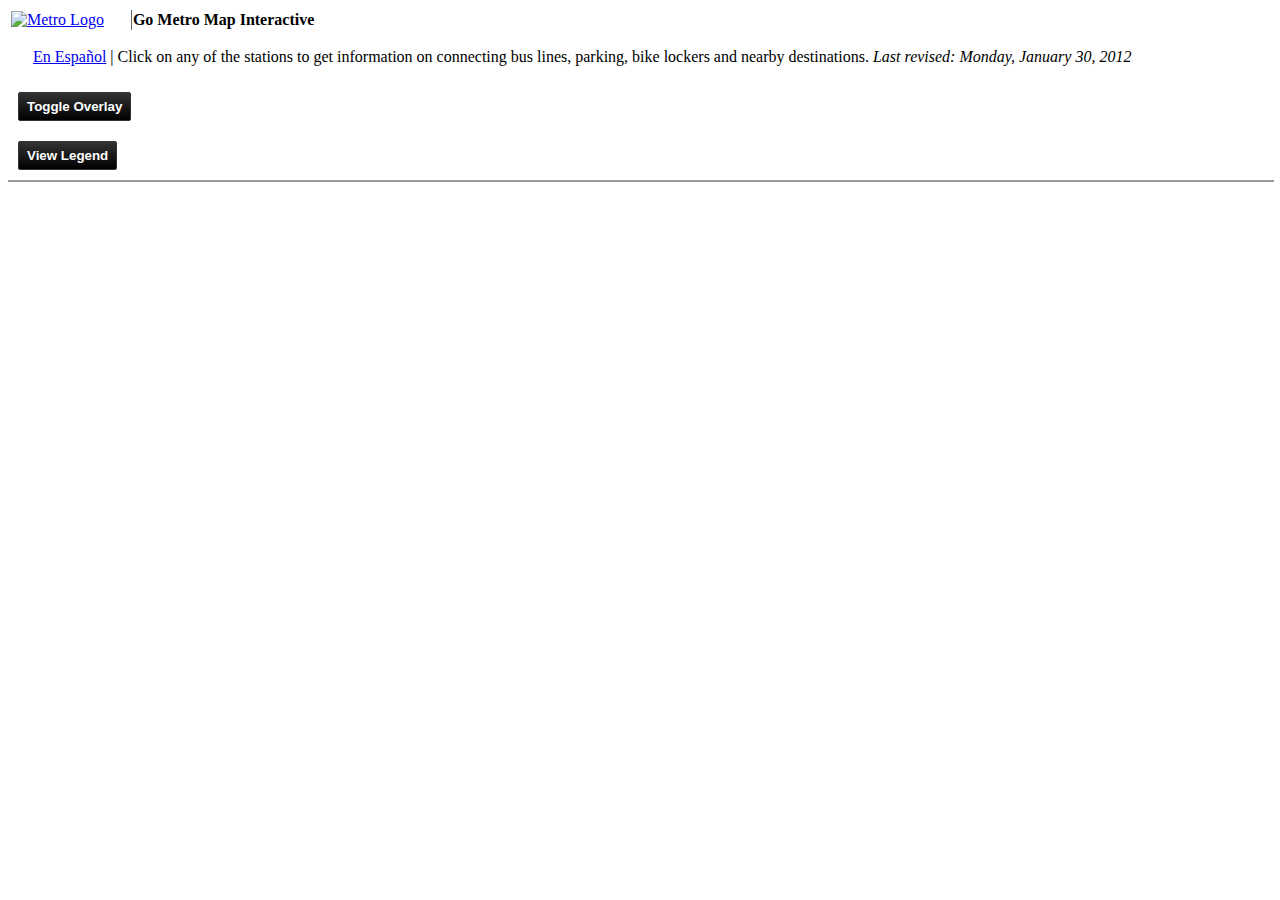
==== index.html @ 0ad4bf48 "replaced files" ====
<!DOCTYPE html PUBLIC "-//W3C//DTD XHTML 1.0 Transitional//EN" "http://www.w3.org/TR/xhtml1/DTD/xhtml1-transitional.dtd">
<html xmlns="http://www.w3.org/1999/xhtml"><head>
<meta http-equiv="Content-Type" content="text/html; charset=utf-8" />

<title>Go Metro Map Interactive
</title>



        
<script type="text/javascript" src="http://maps.google.com/maps/api/js?sensor=false"></script>
<script src="js/maps.js" type="text/javascript"></script> 
 
<script type="text/javascript" src="//use.typekit.net/his3nwi.js"></script>
<script type="text/javascript">try{Typekit.load();}catch(e){}</script> 

<link rel="stylesheet" type="text/css" href="../../global_common/template/css/full_page.css" />

        
<style type="text/css">
		 #wrap {
		   position:absolute;
		   top:0px;
		   left: 707px;
		   z-index:999;
      font: 1.3em/1.3 Arial, Helvetica, sans-serif;
      margin: 0;
      padding: 0;
      background-color: none; }
 

   /* This CSS is used for the Show/Hide functionality. */
   .more {
      display: none;
 }
 
    .more img {
        z-index: 999;
		position:absolute;
	margin-top: -100x;
	  right: 40px;
 }

button {
        border: 1px solid #333333;
        color: white;
        margin: 10px;
        background-color: #333333;
        background-image: -webkit-gradient(linear,left top,left bottom,from(#333333),to(#000000));
          background-image: -webkit-linear-gradient(top,#333333,#000000);
          background-image: -moz-linear-gradient(top, #333333,#000000);
          background-image: -ms-linear-gradient(top,#333333,#000000);
          background-image: -o-linear-gradient(top,#333333,#000000);
          background-image: linear-gradient(top,#333333, #000000);
          filter: progid:DXImageTransform.Microsoft.gradient(startColorStr='#333333',EndColorStr='#000000');
          display: inline-block;
          text-align: center;
          font-weight: bold;
          padding: 0 8px;
          line-height: 27px;
          -webkit-border-radius: 2px;
          -moz-border-radius: 2px;
          border-radius: 2px;
          -webkit-transition: all 0.218s;
          -moz-transition: all 0.218s;
          -o-transition: all 0.218s;
          transition: all 0.218s;
          }
 </style>

<script type="text/javascript">

var first = getUrlVars()["station"];
var second = getUrlVars()["zoom"];





</script>
	</head>
	
<body onresize="resizeMapDiv()" onload="load()" id="attachDIV">



		<div id="nav">
			<div id="logocontent">
            <table class="mtable">
    <tr>
        <td style="vertical-align: top;">

				<a href="http://www.metro.net"><img src="../../global_common/template/imgs/metroWebLogo2-trans.png" width="170" height="60" alt="Metro Logo" /></a></td><td width="20px"></td><td style="border-left: 1px solid; border-color:#666"><b id="titlecon">Go Metro Map Interactive</b></td>
                    </tr>
</table>

			</div>
		</div>
		<div id="allcontent">

			<div id="main">
	
	   	   
                <p style="
    background: url(../../global_common/template/imgs/info-icon.png) left center no-repeat;
    padding-left: 25px;
"><a href="http://www.metro.net/interactives/gmaps/go_metro/spanish/">En Español</a> | Click on any of the stations to get information on connecting bus lines, parking, bike lockers and nearby destinations. 
              <em>Last revised: Monday, January 30, 2012</em></p>  
              
                 <div id="transit">   
      <button>Toggle Overlay</button>
      </div>
      
  <div id="legend">     
      <button id="example-show" onclick="showHide('example');return false;">View Legend</button>  
      <button style="display:none;" id="example-hide" onclick="showHide('example');return false;">Hide Legend</button>
    </div>

   
  <div id="map" style="width: 100%; border: 1px solid #999; background-color: #000;"></div>
              
   <div id="example" class="more">
<img id="map-legend" src="images/go_metro_map_legend.jpg" /> </div>
</div>

		
            </div>

		</div>
         <script type="text/javascript">
var element = document.getElementById("map-legend");
var duration = 400; /* fade duration in millisecond */

function SetOpa(Opa) {
  element.style.opacity = Opa;
  element.style.top = ((Opa * 20) + 200)+'px';
  element.style.MozOpacity = Opa;
  element.style.KhtmlOpacity = Opa;
  element.style.filter = 'alpha(opacity=' + (Opa * 100) + ');';
}

function fadeOut() {
  for (i = 0; i <= 1; i += 0.01) {
    setTimeout("SetOpa(" + (1 - i) +")", i * duration);
	
  }
  
  if (i >= 1){element.style.display='none';}

}
function fadeIn() {
	element.style.display = 'block';
  for (i = 0; i <= 1; i += 0.01) {
    setTimeout("SetOpa(" + i +")", i * duration);
  }
}
   </script>

	</body>
</html>
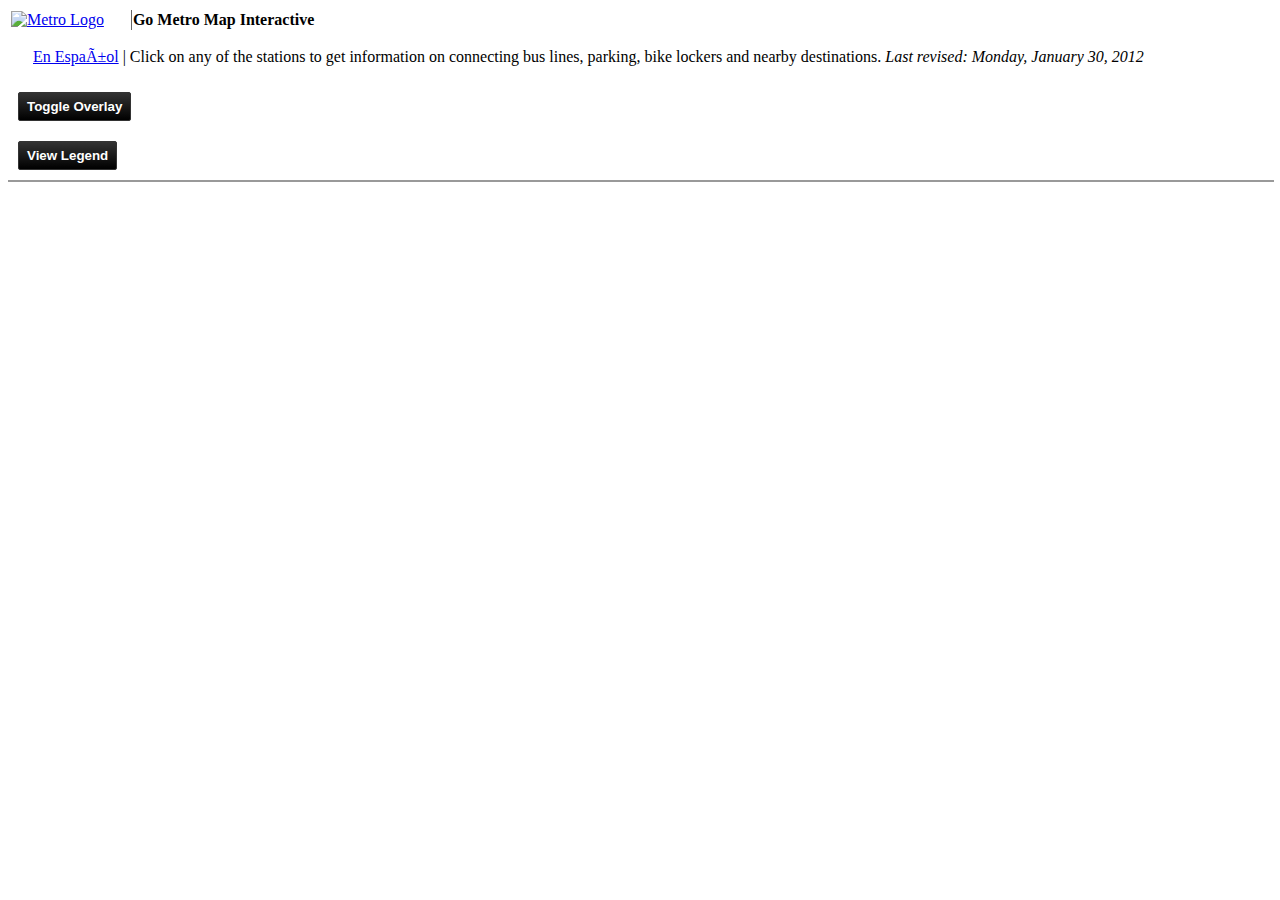
==== commit 6a84ca86: "Update Data" ====
--- a/index.html
+++ b/index.html
@@ -1,136 +1,99 @@
 <!DOCTYPE html PUBLIC "-//W3C//DTD XHTML 1.0 Transitional//EN" "http://www.w3.org/TR/xhtml1/DTD/xhtml1-transitional.dtd">
-<html xmlns="http://www.w3.org/1999/xhtml"><head>
+<html xmlns="http://www.w3.org/1999/xhtml">
+<head>
 <meta http-equiv="Content-Type" content="text/html; charset=utf-8" />
-
-<title>Go Metro Map Interactive
-</title>
-
-
-
-        
+<title>Go Metro Map Interactive</title>
 <script type="text/javascript" src="http://maps.google.com/maps/api/js?sensor=false"></script>
 <script src="js/maps.js" type="text/javascript"></script> 
- 
 <script type="text/javascript" src="//use.typekit.net/his3nwi.js"></script>
 <script type="text/javascript">try{Typekit.load();}catch(e){}</script> 
-
 <link rel="stylesheet" type="text/css" href="../../global_common/template/css/full_page.css" />
-
-        
 <style type="text/css">
-		 #wrap {
-		   position:absolute;
-		   top:0px;
-		   left: 707px;
-		   z-index:999;
-      font: 1.3em/1.3 Arial, Helvetica, sans-serif;
-      margin: 0;
-      padding: 0;
-      background-color: none; }
- 
-
-   /* This CSS is used for the Show/Hide functionality. */
-   .more {
-      display: none;
- }
- 
-    .more img {
-        z-index: 999;
-		position:absolute;
+#wrap {
+	position:absolute;
+	top:0px;
+	left: 707px;
+	z-index:999;
+	font: 1.3em/1.3 Arial, Helvetica, sans-serif;
+	margin: 0;
+	padding: 0;
+	background-color: none;
+	}
+   /* This CSS is used for the Show/Hide functionality. Script in BODY */
+.more {
+	display: none;
+	}
+.more img {
+	z-index: 999;
+	position:absolute;
 	margin-top: -100x;
-	  right: 40px;
- }
-
+	right: 40px;
+	}
 button {
-        border: 1px solid #333333;
-        color: white;
-        margin: 10px;
-        background-color: #333333;
-        background-image: -webkit-gradient(linear,left top,left bottom,from(#333333),to(#000000));
-          background-image: -webkit-linear-gradient(top,#333333,#000000);
-          background-image: -moz-linear-gradient(top, #333333,#000000);
-          background-image: -ms-linear-gradient(top,#333333,#000000);
-          background-image: -o-linear-gradient(top,#333333,#000000);
-          background-image: linear-gradient(top,#333333, #000000);
-          filter: progid:DXImageTransform.Microsoft.gradient(startColorStr='#333333',EndColorStr='#000000');
-          display: inline-block;
-          text-align: center;
-          font-weight: bold;
-          padding: 0 8px;
-          line-height: 27px;
-          -webkit-border-radius: 2px;
-          -moz-border-radius: 2px;
-          border-radius: 2px;
-          -webkit-transition: all 0.218s;
-          -moz-transition: all 0.218s;
-          -o-transition: all 0.218s;
-          transition: all 0.218s;
-          }
- </style>
-
+	border: 1px solid #333333;
+	color: white;
+	margin: 10px;
+	background-color: #333333;
+	background-image: -webkit-gradient(linear,left top,left bottom,from(#333333),to(#000000));
+	background-image: -webkit-linear-gradient(top,#333333,#000000);
+	background-image: -moz-linear-gradient(top, #333333,#000000);
+	background-image: -ms-linear-gradient(top,#333333,#000000);
+	background-image: -o-linear-gradient(top,#333333,#000000);
+	background-image: linear-gradient(top,#333333, #000000);
+	filter: progid:DXImageTransform.Microsoft.gradient(startColorStr='#333333',EndColorStr='#000000');
+	display: inline-block;
+	text-align: center;
+	font-weight: bold;
+	padding: 0 8px;
+	line-height: 27px;
+	-webkit-border-radius: 2px;
+	-moz-border-radius: 2px;
+	border-radius: 2px;
+	-webkit-transition: all 0.218s;
+	-moz-transition: all 0.218s;
+	-o-transition: all 0.218s;
+	transition: all 0.218s;
+	}
+</style>
 <script type="text/javascript">
-
+//grab variable from URL (Called out by EV Station Page)
 var first = getUrlVars()["station"];
 var second = getUrlVars()["zoom"];
-
-
-
-
-
 </script>
-	</head>
-	
+</head>
 <body onresize="resizeMapDiv()" onload="load()" id="attachDIV">
-
-
-
-		<div id="nav">
-			<div id="logocontent">
-            <table class="mtable">
-    <tr>
-        <td style="vertical-align: top;">
-
-				<a href="http://www.metro.net"><img src="../../global_common/template/imgs/metroWebLogo2-trans.png" width="170" height="60" alt="Metro Logo" /></a></td><td width="20px"></td><td style="border-left: 1px solid; border-color:#666"><b id="titlecon">Go Metro Map Interactive</b></td>
-                    </tr>
-</table>
-
-			</div>
-		</div>
-		<div id="allcontent">
-
-			<div id="main">
-	
-	   	   
-                <p style="
-    background: url(../../global_common/template/imgs/info-icon.png) left center no-repeat;
-    padding-left: 25px;
-"><a href="http://www.metro.net/interactives/gmaps/go_metro/spanish/">En Español</a> | Click on any of the stations to get information on connecting bus lines, parking, bike lockers and nearby destinations. 
-              <em>Last revised: Monday, January 30, 2012</em></p>  
-              
-                 <div id="transit">   
-      <button>Toggle Overlay</button>
-      </div>
-      
-  <div id="legend">     
-      <button id="example-show" onclick="showHide('example');return false;">View Legend</button>  
-      <button style="display:none;" id="example-hide" onclick="showHide('example');return false;">Hide Legend</button>
+	<div id="nav">
+		<div id="logocontent">
+        	<table class="mtable">
+            	<tr>
+                	<td style="vertical-align: top;"><a href="http://www.metro.net"><img src="../../global_common/template/imgs/metroWebLogo2-trans.png" width="170" height="60" alt="Metro Logo" /></a></td><td width="20px"></td><td style="border-left: 1px solid; border-color:#666"><b id="titlecon">Go Metro Map Interactive</b></td>
+				</tr>
+            </table>
+        </div>
     </div>
-
-   
-  <div id="map" style="width: 100%; border: 1px solid #999; background-color: #000;"></div>
-              
-   <div id="example" class="more">
-<img id="map-legend" src="images/go_metro_map_legend.jpg" /> </div>
+	<div id="allcontent">
+    	<div id="main">
+        <p style="background: url(../../global_common/template/imgs/info-icon.png) left center no-repeat; padding-left: 25px;">
+        <a href="http://www.metro.net/interactives/gmaps/go_metro/spanish/">En EspaÃ±ol</a> | Click on any of the stations to get information on connecting bus lines, parking, bike lockers and nearby destinations. <em>Last revised: Monday, January 30, 2012</em>
+        </p>  
+	<div id="transit">   
+    <button>Toggle Overlay</button>
+    </div>
+    <div id="legend">     
+	<button id="example-show" onclick="showHide('example');return false;">View Legend</button>  
+	<button style="display:none;" id="example-hide" onclick="showHide('example');return false;">Hide Legend</button>
+    </div>
+    <div id="map" style="width: 100%; border: 1px solid #999; background-color: #000;"></div>
+    <div id="example" class="more">
+    <img id="map-legend" src="images/go_metro_map_legend.jpg" />
+    </div>
+    </div>
 </div>
-
-		
-            </div>
-
-		</div>
-         <script type="text/javascript">
+</div>
+<script type="text/javascript">
+//Call out Hide/Show CSS for Legend
 var element = document.getElementById("map-legend");
 var duration = 400; /* fade duration in millisecond */
-
 function SetOpa(Opa) {
   element.style.opacity = Opa;
   element.style.top = ((Opa * 20) + 200)+'px';
@@ -138,23 +101,18 @@
   element.style.KhtmlOpacity = Opa;
   element.style.filter = 'alpha(opacity=' + (Opa * 100) + ');';
 }
-
 function fadeOut() {
   for (i = 0; i <= 1; i += 0.01) {
     setTimeout("SetOpa(" + (1 - i) +")", i * duration);
-	
-  }
-  
-  if (i >= 1){element.style.display='none';}
-
-}
+	}
+	if (i >= 1){element.style.display='none';}
+	}
 function fadeIn() {
 	element.style.display = 'block';
-  for (i = 0; i <= 1; i += 0.01) {
-    setTimeout("SetOpa(" + i +")", i * duration);
+	for (i = 0; i <= 1; i += 0.01) {
+		setTimeout("SetOpa(" + i +")", i * duration);
   }
 }
    </script>
-
 	</body>
-</html>
+</html>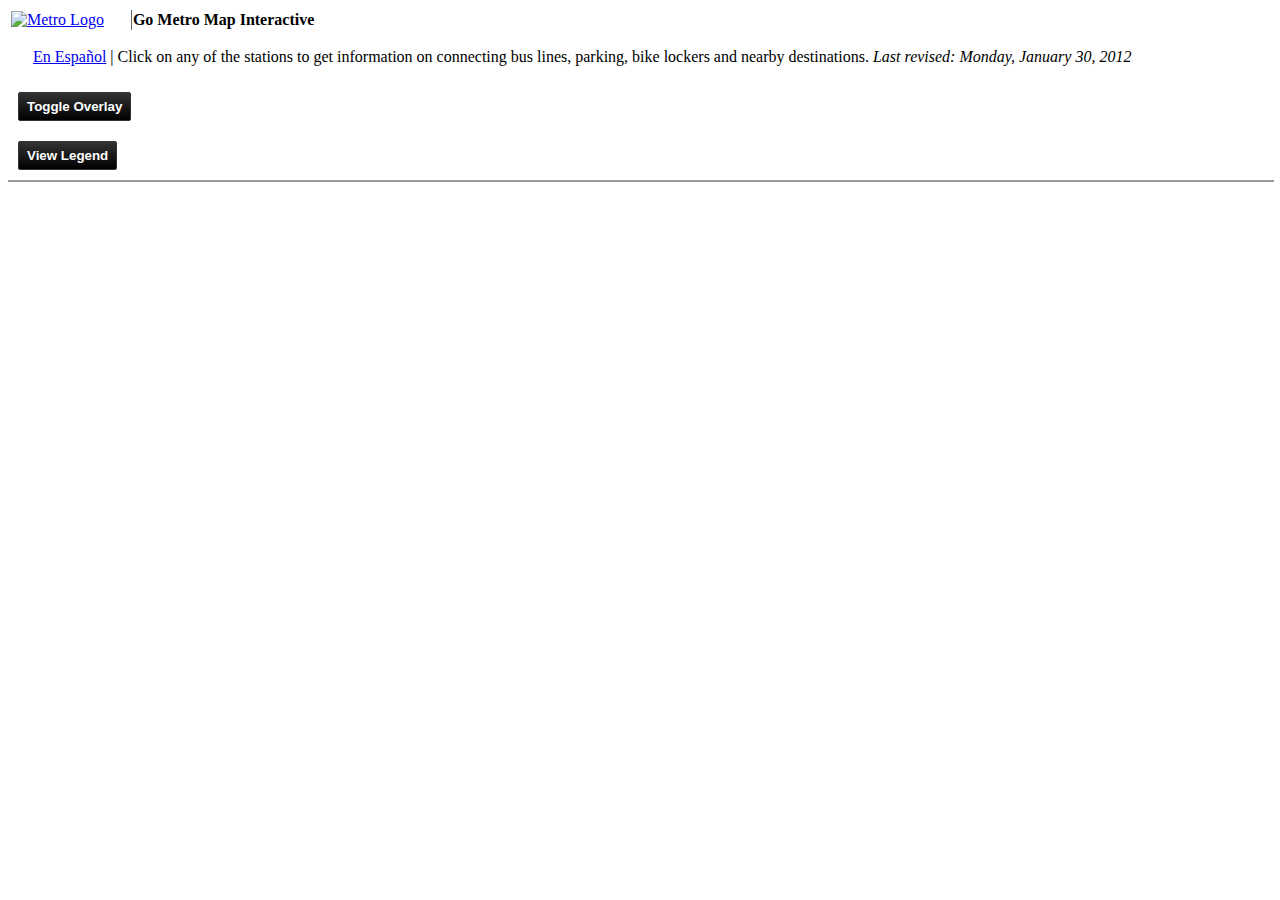
==== commit c8d6248d: "Fixed En Espanol Text" ====
--- a/index.html
+++ b/index.html
@@ -74,7 +74,7 @@
 	<div id="allcontent">
     	<div id="main">
         <p style="background: url(../../global_common/template/imgs/info-icon.png) left center no-repeat; padding-left: 25px;">
-        <a href="http://www.metro.net/interactives/gmaps/go_metro/spanish/">En EspaÃ±ol</a> | Click on any of the stations to get information on connecting bus lines, parking, bike lockers and nearby destinations. <em>Last revised: Monday, January 30, 2012</em>
+        <a href="http://www.metro.net/interactives/gmaps/go_metro/spanish/">En Español</a> | Click on any of the stations to get information on connecting bus lines, parking, bike lockers and nearby destinations. <em>Last revised: Monday, January 30, 2012</em>
         </p>  
 	<div id="transit">   
     <button>Toggle Overlay</button>
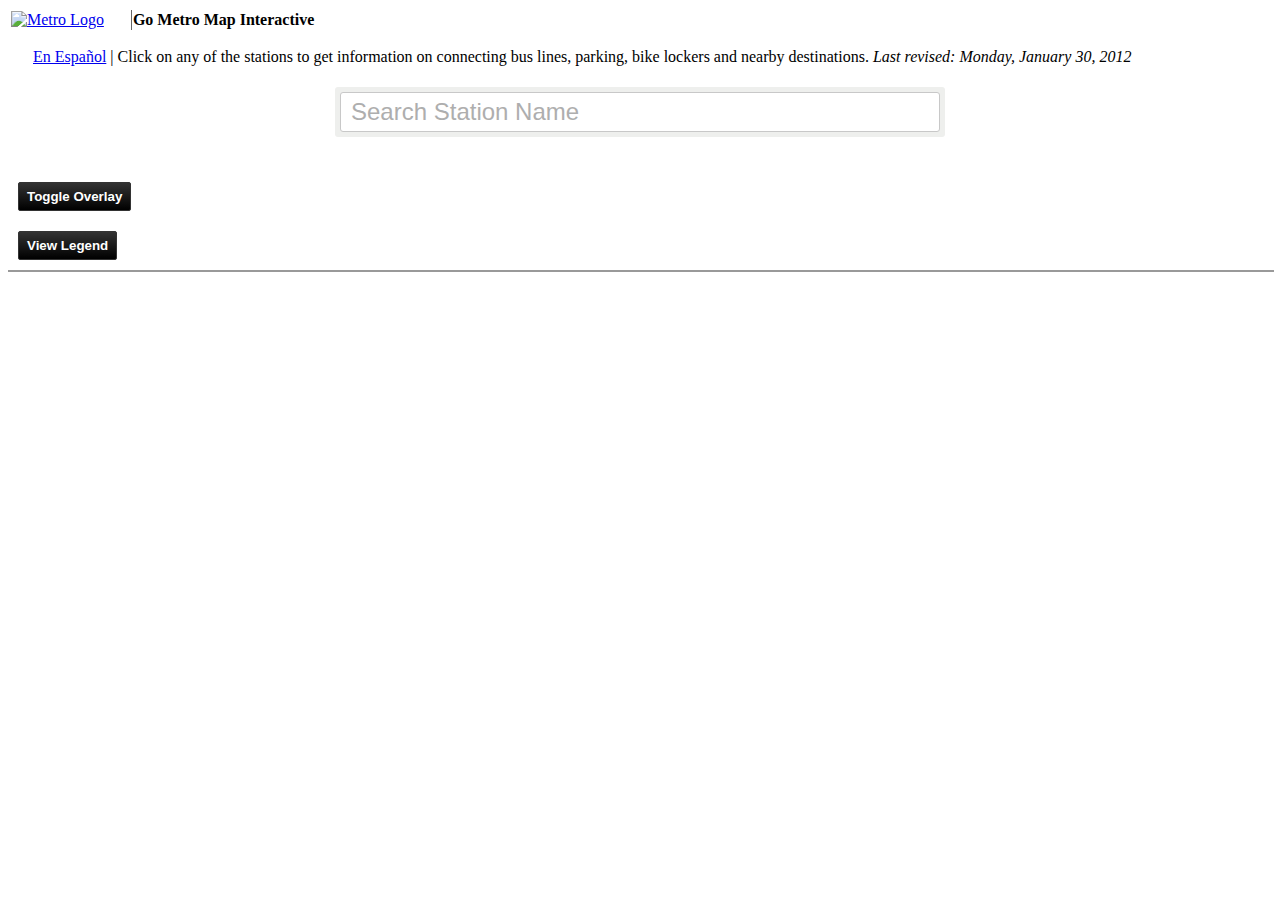
==== commit 958968c3: "Ver 3.2" ====
--- a/index.html
+++ b/index.html
@@ -1,118 +1,304 @@
 <!DOCTYPE html PUBLIC "-//W3C//DTD XHTML 1.0 Transitional//EN" "http://www.w3.org/TR/xhtml1/DTD/xhtml1-transitional.dtd">
+
 <html xmlns="http://www.w3.org/1999/xhtml">
+
 <head>
+
 <meta http-equiv="Content-Type" content="text/html; charset=utf-8" />
+
 <title>Go Metro Map Interactive</title>
+
 <script type="text/javascript" src="http://maps.google.com/maps/api/js?sensor=false"></script>
+
 <script src="js/maps.js" type="text/javascript"></script> 
+<script src="data/rails.js" type="text/javascript"></script> 
+<script src="data/stations-graphic.js" type="text/javascript"></script> 
+
+  <link rel="stylesheet" type="text/css" media="all" href="style.css">
+  <script type="text/javascript" src="js/jquery-1.9.1.min.js"></script>
+  <script type="text/javascript" src="js/jquery.autocomplete.min.js"></script>
+  <script type="text/javascript" src="js/currency-autocomplete.js"></script>
+
+
 <script type="text/javascript" src="//use.typekit.net/his3nwi.js"></script>
+
 <script type="text/javascript">try{Typekit.load();}catch(e){}</script> 
-<link rel="stylesheet" type="text/css" href="../../global_common/template/css/full_page.css" />
+
+<link rel="stylesheet" type="text/css" href="http://www.metro.net/interactives/global_common/template/css/full_page.css" />
+
 <style type="text/css">
+
 #wrap {
+
 	position:absolute;
+
 	top:0px;
+
 	left: 707px;
+
 	z-index:999;
+
 	font: 1.3em/1.3 Arial, Helvetica, sans-serif;
+
 	margin: 0;
+
 	padding: 0;
+
 	background-color: none;
-	}
+
+	}
+
    /* This CSS is used for the Show/Hide functionality. Script in BODY */
+
 .more {
+
 	display: none;
-	}
+
+	}
+
 .more img {
+
 	z-index: 999;
+
 	position:absolute;
+
 	margin-top: -100x;
+
 	right: 40px;
-	}
+
+	}
+
 button {
+
 	border: 1px solid #333333;
+
 	color: white;
+
 	margin: 10px;
+
 	background-color: #333333;
-	background-image: -webkit-gradient(linear,left top,left bottom,from(#333333),to(#000000));
+
+	background-image: -webkit-gradient(linear,left top,left bottom,from(#09F),to(#000000));
+
 	background-image: -webkit-linear-gradient(top,#333333,#000000);
+
 	background-image: -moz-linear-gradient(top, #333333,#000000);
+
 	background-image: -ms-linear-gradient(top,#333333,#000000);
+
 	background-image: -o-linear-gradient(top,#333333,#000000);
+
 	background-image: linear-gradient(top,#333333, #000000);
+
 	filter: progid:DXImageTransform.Microsoft.gradient(startColorStr='#333333',EndColorStr='#000000');
+
 	display: inline-block;
+
 	text-align: center;
+
 	font-weight: bold;
+
 	padding: 0 8px;
+
 	line-height: 27px;
+
 	-webkit-border-radius: 2px;
+
 	-moz-border-radius: 2px;
+
 	border-radius: 2px;
+
 	-webkit-transition: all 0.218s;
+
 	-moz-transition: all 0.218s;
+
 	-o-transition: all 0.218s;
+
 	transition: all 0.218s;
-	}
+
+	}
+
 </style>
+
 <script type="text/javascript">
+
+//Disable Enter on Forms
+
+function handleEnter (field, event) {
+		var keyCode = event.keyCode ? event.keyCode : event.which ? event.which : event.charCode;
+		if (keyCode == 13) {
+			var i;
+			for (i = 0; i < field.form.elements.length; i++)
+				if (field == field.form.elements[i])
+					break;
+			i = (i + 1) % field.form.elements.length;
+			field.form.elements[i].focus();
+			return false;
+		} 
+		else
+		return true;
+	}   
+
 //grab variable from URL (Called out by EV Station Page)
 var first = getUrlVars()["station"];
 var second = getUrlVars()["zoom"];
+
+//Getting URL Variable
+function getUrlVars() {
+    var vars = {};
+    var parts = window.location.href.replace(/[?&]+([^=&]+)=([^&]*)/gi, function(m,key,value) {
+    vars[key] = value;
+    });
+    return vars;
+}
+
+//Legend Control
+function showHide(shID) {
+   if (document.getElementById(shID)) {
+      if (document.getElementById(shID+'-show').style.display != 'none') {
+         document.getElementById(shID+'-show').style.display = 'none';
+		 fadeIn();
+         document.getElementById(shID).style.display = 'block';
+		 document.getElementById(shID+'-hide').style.display = 'inline';
+      }
+      else {
+         document.getElementById(shID+'-show').style.display = 'inline';
+		 fadeOut();
+         //document.getElementById(shID).style.display = 'none';
+		 document.getElementById(shID+'-hide').style.display = 'none';
+      }
+   }
+}
+
+//MAP Resize
+function resizeMapDiv() {
+        //Resize the height of the div containing the map.
+        //Do not call any map methods here as the resize is called before the map is created.
+        var d=document.getElementById("map");
+        var offsetTop=0;
+        for (var elem=d; elem!=null; elem=elem.offsetParent) {
+            offsetTop+=elem.offsetTop;
+        }
+        var height=100;
+        if (height>=0) {
+            d.style.height=height+"%";
+        }
+    }
+
 </script>
+
 </head>
+
 <body onresize="resizeMapDiv()" onload="load()" id="attachDIV">
+
 	<div id="nav">
+
 		<div id="logocontent">
+
         	<table class="mtable">
+
             	<tr>
+
                 	<td style="vertical-align: top;"><a href="http://www.metro.net"><img src="../../global_common/template/imgs/metroWebLogo2-trans.png" width="170" height="60" alt="Metro Logo" /></a></td><td width="20px"></td><td style="border-left: 1px solid; border-color:#666"><b id="titlecon">Go Metro Map Interactive</b></td>
+
 				</tr>
+
             </table>
+
         </div>
-    </div>
+
+    </div>
+
 	<div id="allcontent">
+
     	<div id="main">
+
         <p style="background: url(../../global_common/template/imgs/info-icon.png) left center no-repeat; padding-left: 25px;">
+
         <a href="http://www.metro.net/interactives/gmaps/go_metro/spanish/">En Español</a> | Click on any of the stations to get information on connecting bus lines, parking, bike lockers and nearby destinations. <em>Last revised: Monday, January 30, 2012</em>
+
         </p>  
+      <div id="searchfield">
+        <form><input onfocus="if (this.value == 'Search Station Name') {this.value = '';}" onblur="if (this.value == '') {this.value = 'Search Station Name';}" value="Search Station Name" type="text" name="station" class="biginput" id="autocomplete" onkeypress="return handleEnter(this, event)"></form>
+      </div><!-- @end #searchfield -->
+
+
 	<div id="transit">   
+
     <button>Toggle Overlay</button>
-    </div>
+
+    </div>
+
     <div id="legend">     
+
 	<button id="example-show" onclick="showHide('example');return false;">View Legend</button>  
+
 	<button style="display:none;" id="example-hide" onclick="showHide('example');return false;">Hide Legend</button>
-    </div>
-    <div id="map" style="width: 100%; border: 1px solid #999; background-color: #000;"></div>
+
+    </div>
+
+    <div id="map" style="width: 100%; border: 1px solid #999; background-color: #fff;"></div>
+
     <div id="example" class="more">
+
     <img id="map-legend" src="images/go_metro_map_legend.jpg" />
-    </div>
-    </div>
+
+    </div>
+
+    </div>
+
 </div>
+
 </div>
+
 <script type="text/javascript">
+
 //Call out Hide/Show CSS for Legend
+
 var element = document.getElementById("map-legend");
+
 var duration = 400; /* fade duration in millisecond */
+
 function SetOpa(Opa) {
+
   element.style.opacity = Opa;
+
   element.style.top = ((Opa * 20) + 200)+'px';
+
   element.style.MozOpacity = Opa;
+
   element.style.KhtmlOpacity = Opa;
+
   element.style.filter = 'alpha(opacity=' + (Opa * 100) + ');';
+
 }
+
 function fadeOut() {
+
   for (i = 0; i <= 1; i += 0.01) {
+
     setTimeout("SetOpa(" + (1 - i) +")", i * duration);
-	}
+
+	}
+
 	if (i >= 1){element.style.display='none';}
-	}
+
+	}
+
 function fadeIn() {
+
 	element.style.display = 'block';
+
 	for (i = 0; i <= 1; i += 0.01) {
+
 		setTimeout("SetOpa(" + i +")", i * duration);
+
   }
+
 }
+
    </script>
+
 	</body>
+
 </html>--- a/style.css
+++ b/style.css
@@ -0,0 +1,90 @@
+
+
+
+
+::selection { background: #a4dcec; }
+::-moz-selection { background: #a4dcec; }
+::-webkit-selection { background: #a4dcec; }
+
+::-webkit-input-placeholder { /* WebKit browsers */
+  color: #ccc;
+  font-style: italic;
+}
+:-moz-placeholder { /* Mozilla Firefox 4 to 18 */
+  color: #ccc;
+  font-style: italic;
+}
+::-moz-placeholder { /* Mozilla Firefox 19+ */
+  color: #ccc;
+  font-style: italic;
+}
+:-ms-input-placeholder { /* Internet Explorer 10+ */
+  color: #ccc !important;
+  font-style: italic;  
+}
+
+
+
+
+input, textarea { 
+  -webkit-font-smoothing: antialiased;
+  -webkit-text-size-adjust: 100%;
+  -ms-text-size-adjust: 100%;
+  -webkit-box-sizing: border-box;
+  -moz-box-sizing: border-box;
+  box-sizing: border-box;
+  outline: none; 
+}
+
+
+
+
+
+
+
+
+
+.center { display: block; text-align: center; }
+
+
+
+
+
+#searchfield { display: block; width: 100%; text-align: center; margin-bottom: 35px; }
+
+#searchfield form {
+  display: inline-block;
+  background: #eeefed;
+  padding: 0;
+  margin: 0;
+  padding: 5px;
+  border-radius: 3px;
+  margin: 5px 0 0 0;
+}
+#searchfield form .biginput {
+  width: 600px;
+  height: 40px;
+  padding: 0 10px 0 10px;
+  background-color: #fff;
+  border: 1px solid #c8c8c8;
+  border-radius: 3px;
+  color: #aeaeae;
+  font-weight:normal;
+  font-size: 1.5em;
+  -webkit-transition: all 0.2s linear;
+  -moz-transition: all 0.2s linear;
+  transition: all 0.2s linear;
+}
+#searchfield form .biginput:focus {
+  color: #858585;
+}
+
+
+
+
+
+
+.autocomplete-suggestions { border: 1px solid #999; background: #fff; cursor: default; overflow: auto; }
+.autocomplete-suggestion { padding: 10px 5px; font-size: 1.2em; white-space: nowrap; overflow: hidden; }
+.autocomplete-selected { background: #f0f0f0; }
+.autocomplete-suggestions strong { font-weight: normal; color: #3399ff; }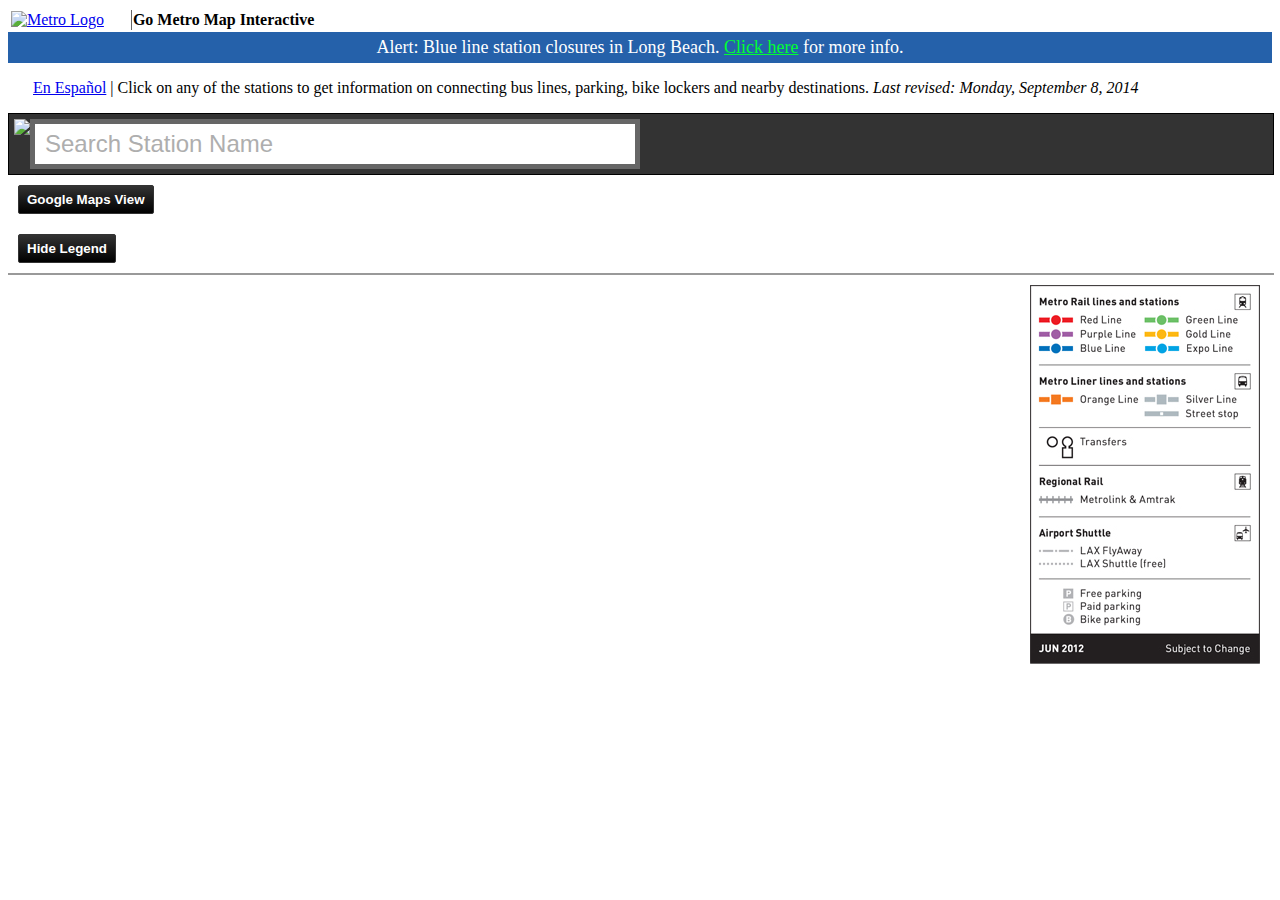
==== commit e068a203: "Updated 3.0" ====
--- a/index.html
+++ b/index.html
@@ -1,304 +1,212 @@
-<!DOCTYPE html PUBLIC "-//W3C//DTD XHTML 1.0 Transitional//EN" "http://www.w3.org/TR/xhtml1/DTD/xhtml1-transitional.dtd">
-
-<html xmlns="http://www.w3.org/1999/xhtml">
-
-<head>
-
-<meta http-equiv="Content-Type" content="text/html; charset=utf-8" />
-
-<title>Go Metro Map Interactive</title>
-
-<script type="text/javascript" src="http://maps.google.com/maps/api/js?sensor=false"></script>
-
-<script src="js/maps.js" type="text/javascript"></script> 
-<script src="data/rails.js" type="text/javascript"></script> 
-<script src="data/stations-graphic.js" type="text/javascript"></script> 
-
-  <link rel="stylesheet" type="text/css" media="all" href="style.css">
-  <script type="text/javascript" src="js/jquery-1.9.1.min.js"></script>
-  <script type="text/javascript" src="js/jquery.autocomplete.min.js"></script>
-  <script type="text/javascript" src="js/currency-autocomplete.js"></script>
 
 
-<script type="text/javascript" src="//use.typekit.net/his3nwi.js"></script>
+<!DOCTYPE html PUBLIC "-//W3C//DTD XHTML 1.0 Transitional//EN" "http://www.w3.org/TR/xhtml1/DTD/xhtml1-transitional.dtd">
+<html xmlns="http://www.w3.org/1999/xhtml">
+   <head>
+      <meta http-equiv="Content-Type" content="text/html; charset=utf-8" />
+      <meta http-equiv="X-UA-Compatible" content="IE=edge,chrome=1">
+      <title>Go Metro Map Interactive</title>
+      <script type="text/javascript" src="http://maps.google.com/maps/api/js?sensor=false"></script>
+      <script src="js/maps.js" type="text/javascript"></script> 
+      <script src="data/rails.js" type="text/javascript"></script> 
+      <script src="data/stations-graphic.js" type="text/javascript"></script> 
+      <link rel="stylesheet" type="text/css" media="all" href="style.css">
+      <script type="text/javascript" src="js/jquery-1.9.1.min.js"></script>
+      <script type="text/javascript" src="js/jquery.autocomplete.min.js"></script>
+      <script type="text/javascript" src="js/currency-autocomplete.js"></script>
+      <script type="text/javascript" src="//use.typekit.net/his3nwi.js"></script>
+      <script type="text/javascript">try{Typekit.load();}catch(e){}</script> 
+      <script>
+         (function(i,s,o,g,r,a,m){i['GoogleAnalyticsObject']=r;i[r]=i[r]||function(){
+         (i[r].q=i[r].q||[]).push(arguments)},i[r].l=1*new Date();a=s.createElement(o),
+         m=s.getElementsByTagName(o)[0];a.async=1;a.src=g;m.parentNode.insertBefore(a,m)
+         })(window,document,'script','//www.google-analytics.com/analytics.js','ga');
+         
+         ga('create', 'UA-10002990-1', 'metro.net');
+         ga('send', 'pageview');
+         
+      </script>
+      <link rel="stylesheet" type="text/css" href="http://www.metro.net/interactives/global_common/template/css/full_page.css" />
+      <style type="text/css">
+         #wrap {
+         position:absolute;
+         top:0px;
+         left: 707px;
+         z-index:999;
+         font: 1.3em/1.3 Arial, Helvetica, sans-serif;
+         margin: 0;
+         padding: 0;
+         background-color: none;
+         }
+         /* This CSS is used for the Show/Hide functionality. Script in BODY */
+         #map-legend{
+         z-index: 999;
+         position: absolute;
+         right:10px;
+         padding: 10px;
+         }
+         .more {
+         }
+         button {
+         border: 1px solid #333333;
+         color: white;
+         margin: 10px;
+         background-color: #333333;
+         background-image: -webkit-gradient(linear,left top,left bottom,from(#09F),to(#000000));
+         background-image: -webkit-linear-gradient(top,#333333,#000000);
+         background-image: -moz-linear-gradient(top, #333333,#000000);
+         background-image: -ms-linear-gradient(top,#333333,#000000);
+         background-image: -o-linear-gradient(top,#333333,#000000);
+         background-image: linear-gradient(top,#333333, #000000);
+         filter: progid:DXImageTransform.Microsoft.gradient(startColorStr='#333333',EndColorStr='#000000');
+         display: inline-block;
+         text-align: center;
+         font-weight: bold;
+         padding: 0 8px;
+         line-height: 27px;
+         -webkit-border-radius: 2px;
+         -moz-border-radius: 2px;
+         border-radius: 2px;
+         -webkit-transition: all 0.218s;
+         -moz-transition: all 0.218s;
+         -o-transition: all 0.218s;
+         transition: all 0.218s;
+         }
+      </style>
+      <script type="text/javascript">
+         //Disable Enter on Forms
+         function handleEnter (field, event) {
+         	var keyCode = event.keyCode ? event.keyCode : event.which ? event.which : event.charCode;
+         	if (keyCode == 13) {
+         		var i;
+         		for (i = 0; i < field.form.elements.length; i++)
+         		if (field == field.form.elements[i])
+         		break;
+         		i = (i + 1) % field.form.elements.length;
+         		field.form.elements[i].focus();
+         		return false;
+         	} 
+         	else
+         	return true;
+         }   
+         
+         //grab variable from URL (Called out by EV Station Page)
+         var first = getUrlVars()["station"];
+         var second = getUrlVars()["zoom"];
+         
+         //Getting URL Variable
+         function getUrlVars() {
+             var vars = {};
+             var parts = window.location.href.replace(/[?&]+([^=&]+)=([^&]*)/gi, function(m,key,value) {
+         		vars[key] = value;
+         	});
+             return vars;
+         }
+         
+         //Legend Control
+         function showHide(shID) {
+         	if (document.getElementById(shID)) {
+         		if (document.getElementById(shID+'-show').style.display != 'none') {
+         			document.getElementById(shID+'-show').style.display = 'none';
+         			fadeIn();
+         			document.getElementById(shID).style.display = 'block';
+         			document.getElementById(shID+'-hide').style.display = 'inline';
+         		}
+         		else {
+         			document.getElementById(shID+'-show').style.display = 'inline';
+         			fadeOut();
+         			//document.getElementById(shID).style.display = 'none';
+         			document.getElementById(shID+'-hide').style.display = 'none';
+         		}
+         	}
+         }
+         
+         //MAP Resize
+         function resizeMapDiv() {
+         	//Resize the height of the div containing the map.
+         	//Do not call any map methods here as the resize is called before the map is created.
+         	var d=document.getElementById("map");
+         	var offsetTop=0;
+         	for (var elem=d; elem!=null; elem=elem.offsetParent) {
+         		offsetTop+=elem.offsetTop;
+         	}
+         	var height=100;
+         	if (height>=0) {
+         		d.style.height=height+"%";
+         	}
+         }
+      </script>
+   </head>
+   <body onresize="resizeMapDiv()" onload="load()" id="attachDIV">
+      <div id="nav">
+         <div id="logocontent">
+            <table class="mtable">
+               <tr>
+                  <td style="vertical-align: top;">
+                     <a href="http://www.metro.net"><img src="../../global_common/template/imgs/metroWebLogo2-trans.png" width="170" height="60" alt="Metro Logo" /></a>
+                  </td>
+                  <td width="20px">
+                  </td>
+                  <td style="border-left: 1px solid; border-color:#666"><b id="titlecon">Go Metro Map Interactive</b>
+                  </td>
+               </tr>
+            </table>
+         </div>
+         <div style="background-color: rgb(37, 97, 170); color: rgb(255, 255, 255); padding: 5px; text-align: center; font-size: 18px;">Alert: Blue line station closures in Long Beach. <a style="color:#00ff33;" href="http://www.metro.net/news/simple_pr/better-blue-line-30-day-closure-four-metro-blue-li/">Click here</a> for more info.</div>
+      </div>
+      <div id="allcontent">
+         <div id="main">
+            <p style="background: url(../../global_common/template/imgs/info-icon.png) left center no-repeat; padding-left: 25px;">
+               <a href="http://www.metro.net/interactives/gmaps/go_metro/spanish/">En Español</a> | Click on any of the stations to get information on connecting bus lines, parking, bike lockers and nearby destinations. <em>Last revised: Monday, September 8, 2014</em>
+            </p>
+            <div id="searchfield">
+            <div style="margin: 5px; white-space: nowrap;">
+               <div style="float: left; display: inline-block;"><img style="" src="http://www.metro.net/interactives/gmaps/go_metro/images/search_icon.png"></div>
+               <form ><input onfocus="if (this.value == 'Search Station Name') {this.value = '';}" onblur="if (this.value == '') {this.value = 'Search Station Name';}" value="Search Station Name" type="text" name="station" class="biginput" id="autocomplete" onkeypress="return handleEnter(this, event)"></form>
+            </div>
+            </div>
+            <!-- @end #searchfield -->
+            <div id="transit">   
+               <button id="overlayToggle">Google Maps View</button>
+            </div>
+            <div id="legend">     
+               <button style="display:none;" id="example-show" onclick="showHide('example');return false;">View Legend</button>
+               <button id="example-hide" onclick="showHide('example');return false;">Hide Legend</button>
+            </div>
+            <div id="mapHolder" style="width:100%; height:95%;">
+               <div id="map" style="width: 100%; border: 1px solid #999; background-color: #fff;"></div>
+            </div>
+            <div id="example" class="more">
+               <img id="map-legend" src="images/go_metro_map_legend.jpg" />
+            </div>
+         </div>
+      </div>
+      </div>
+      <script type="text/javascript">
+         //Call out Hide/Show CSS for Legend
+         var element = document.getElementById("map-legend");
+         var duration = 400; /* fade duration in millisecond */
+         
+         function SetOpa(Opa) {
+         	element.style.opacity = Opa;
+         	element.style.top = 50+'px';
+         	element.style.MozOpacity = Opa;
+         	element.style.KhtmlOpacity = Opa;
+         	element.style.filter = 'alpha(opacity=' + (Opa * 100) + ');';
+         }
+         
+         function fadeOut() {
+         	element.style.display='none';
+         }
+         
+         function fadeIn() {
+         	element.style.display = 'block';
+         	for (i = 0; i <= 1; i += 0.01) {
+         		setTimeout("SetOpa(" + i +")", i * duration);
+         	}
+         }
+         
+      </script>
+   </body>
+</html>
 
-<script type="text/javascript">try{Typekit.load();}catch(e){}</script> 
-
-<link rel="stylesheet" type="text/css" href="http://www.metro.net/interactives/global_common/template/css/full_page.css" />
-
-<style type="text/css">
-
-#wrap {
-
-	position:absolute;
-
-	top:0px;
-
-	left: 707px;
-
-	z-index:999;
-
-	font: 1.3em/1.3 Arial, Helvetica, sans-serif;
-
-	margin: 0;
-
-	padding: 0;
-
-	background-color: none;
-
-	}
-
-   /* This CSS is used for the Show/Hide functionality. Script in BODY */
-
-.more {
-
-	display: none;
-
-	}
-
-.more img {
-
-	z-index: 999;
-
-	position:absolute;
-
-	margin-top: -100x;
-
-	right: 40px;
-
-	}
-
-button {
-
-	border: 1px solid #333333;
-
-	color: white;
-
-	margin: 10px;
-
-	background-color: #333333;
-
-	background-image: -webkit-gradient(linear,left top,left bottom,from(#09F),to(#000000));
-
-	background-image: -webkit-linear-gradient(top,#333333,#000000);
-
-	background-image: -moz-linear-gradient(top, #333333,#000000);
-
-	background-image: -ms-linear-gradient(top,#333333,#000000);
-
-	background-image: -o-linear-gradient(top,#333333,#000000);
-
-	background-image: linear-gradient(top,#333333, #000000);
-
-	filter: progid:DXImageTransform.Microsoft.gradient(startColorStr='#333333',EndColorStr='#000000');
-
-	display: inline-block;
-
-	text-align: center;
-
-	font-weight: bold;
-
-	padding: 0 8px;
-
-	line-height: 27px;
-
-	-webkit-border-radius: 2px;
-
-	-moz-border-radius: 2px;
-
-	border-radius: 2px;
-
-	-webkit-transition: all 0.218s;
-
-	-moz-transition: all 0.218s;
-
-	-o-transition: all 0.218s;
-
-	transition: all 0.218s;
-
-	}
-
-</style>
-
-<script type="text/javascript">
-
-//Disable Enter on Forms
-
-function handleEnter (field, event) {
-		var keyCode = event.keyCode ? event.keyCode : event.which ? event.which : event.charCode;
-		if (keyCode == 13) {
-			var i;
-			for (i = 0; i < field.form.elements.length; i++)
-				if (field == field.form.elements[i])
-					break;
-			i = (i + 1) % field.form.elements.length;
-			field.form.elements[i].focus();
-			return false;
-		} 
-		else
-		return true;
-	}   
-
-//grab variable from URL (Called out by EV Station Page)
-var first = getUrlVars()["station"];
-var second = getUrlVars()["zoom"];
-
-//Getting URL Variable
-function getUrlVars() {
-    var vars = {};
-    var parts = window.location.href.replace(/[?&]+([^=&]+)=([^&]*)/gi, function(m,key,value) {
-    vars[key] = value;
-    });
-    return vars;
-}
-
-//Legend Control
-function showHide(shID) {
-   if (document.getElementById(shID)) {
-      if (document.getElementById(shID+'-show').style.display != 'none') {
-         document.getElementById(shID+'-show').style.display = 'none';
-		 fadeIn();
-         document.getElementById(shID).style.display = 'block';
-		 document.getElementById(shID+'-hide').style.display = 'inline';
-      }
-      else {
-         document.getElementById(shID+'-show').style.display = 'inline';
-		 fadeOut();
-         //document.getElementById(shID).style.display = 'none';
-		 document.getElementById(shID+'-hide').style.display = 'none';
-      }
-   }
-}
-
-//MAP Resize
-function resizeMapDiv() {
-        //Resize the height of the div containing the map.
-        //Do not call any map methods here as the resize is called before the map is created.
-        var d=document.getElementById("map");
-        var offsetTop=0;
-        for (var elem=d; elem!=null; elem=elem.offsetParent) {
-            offsetTop+=elem.offsetTop;
-        }
-        var height=100;
-        if (height>=0) {
-            d.style.height=height+"%";
-        }
-    }
-
-</script>
-
-</head>
-
-<body onresize="resizeMapDiv()" onload="load()" id="attachDIV">
-
-	<div id="nav">
-
-		<div id="logocontent">
-
-        	<table class="mtable">
-
-            	<tr>
-
-                	<td style="vertical-align: top;"><a href="http://www.metro.net"><img src="../../global_common/template/imgs/metroWebLogo2-trans.png" width="170" height="60" alt="Metro Logo" /></a></td><td width="20px"></td><td style="border-left: 1px solid; border-color:#666"><b id="titlecon">Go Metro Map Interactive</b></td>
-
-				</tr>
-
-            </table>
-
-        </div>
-
-    </div>
-
-	<div id="allcontent">
-
-    	<div id="main">
-
-        <p style="background: url(../../global_common/template/imgs/info-icon.png) left center no-repeat; padding-left: 25px;">
-
-        <a href="http://www.metro.net/interactives/gmaps/go_metro/spanish/">En Español</a> | Click on any of the stations to get information on connecting bus lines, parking, bike lockers and nearby destinations. <em>Last revised: Monday, January 30, 2012</em>
-
-        </p>  
-      <div id="searchfield">
-        <form><input onfocus="if (this.value == 'Search Station Name') {this.value = '';}" onblur="if (this.value == '') {this.value = 'Search Station Name';}" value="Search Station Name" type="text" name="station" class="biginput" id="autocomplete" onkeypress="return handleEnter(this, event)"></form>
-      </div><!-- @end #searchfield -->
-
-
-	<div id="transit">   
-
-    <button>Toggle Overlay</button>
-
-    </div>
-
-    <div id="legend">     
-
-	<button id="example-show" onclick="showHide('example');return false;">View Legend</button>  
-
-	<button style="display:none;" id="example-hide" onclick="showHide('example');return false;">Hide Legend</button>
-
-    </div>
-
-    <div id="map" style="width: 100%; border: 1px solid #999; background-color: #fff;"></div>
-
-    <div id="example" class="more">
-
-    <img id="map-legend" src="images/go_metro_map_legend.jpg" />
-
-    </div>
-
-    </div>
-
-</div>
-
-</div>
-
-<script type="text/javascript">
-
-//Call out Hide/Show CSS for Legend
-
-var element = document.getElementById("map-legend");
-
-var duration = 400; /* fade duration in millisecond */
-
-function SetOpa(Opa) {
-
-  element.style.opacity = Opa;
-
-  element.style.top = ((Opa * 20) + 200)+'px';
-
-  element.style.MozOpacity = Opa;
-
-  element.style.KhtmlOpacity = Opa;
-
-  element.style.filter = 'alpha(opacity=' + (Opa * 100) + ');';
-
-}
-
-function fadeOut() {
-
-  for (i = 0; i <= 1; i += 0.01) {
-
-    setTimeout("SetOpa(" + (1 - i) +")", i * duration);
-
-	}
-
-	if (i >= 1){element.style.display='none';}
-
-	}
-
-function fadeIn() {
-
-	element.style.display = 'block';
-
-	for (i = 0; i <= 1; i += 0.01) {
-
-		setTimeout("SetOpa(" + i +")", i * duration);
-
-  }
-
-}
-
-   </script>
-
-	</body>
-
-</html>--- a/style.css
+++ b/style.css
@@ -50,24 +50,25 @@
 
 
 
-#searchfield { display: block; width: 100%; text-align: center; margin-bottom: 35px; }
+#searchfield {  border: 1px solid #000; display: block; width: 100%; text-align: left; margin: 0px; padding:0px; background: #333; }
 
 #searchfield form {
   display: inline-block;
-  background: #eeefed;
-  padding: 0;
+  background: #666;
+  vertical-align: top;
+  padding: 5px;
   margin: 0;
   padding: 5px;
-  border-radius: 3px;
-  margin: 5px 0 0 0;
+  border-radius: 0px;
+  margin: 0;
 }
 #searchfield form .biginput {
   width: 600px;
   height: 40px;
   padding: 0 10px 0 10px;
   background-color: #fff;
-  border: 1px solid #c8c8c8;
-  border-radius: 3px;
+  border: 0px solid #000;
+  border-radius: 0px;
   color: #aeaeae;
   font-weight:normal;
   font-size: 1.5em;
